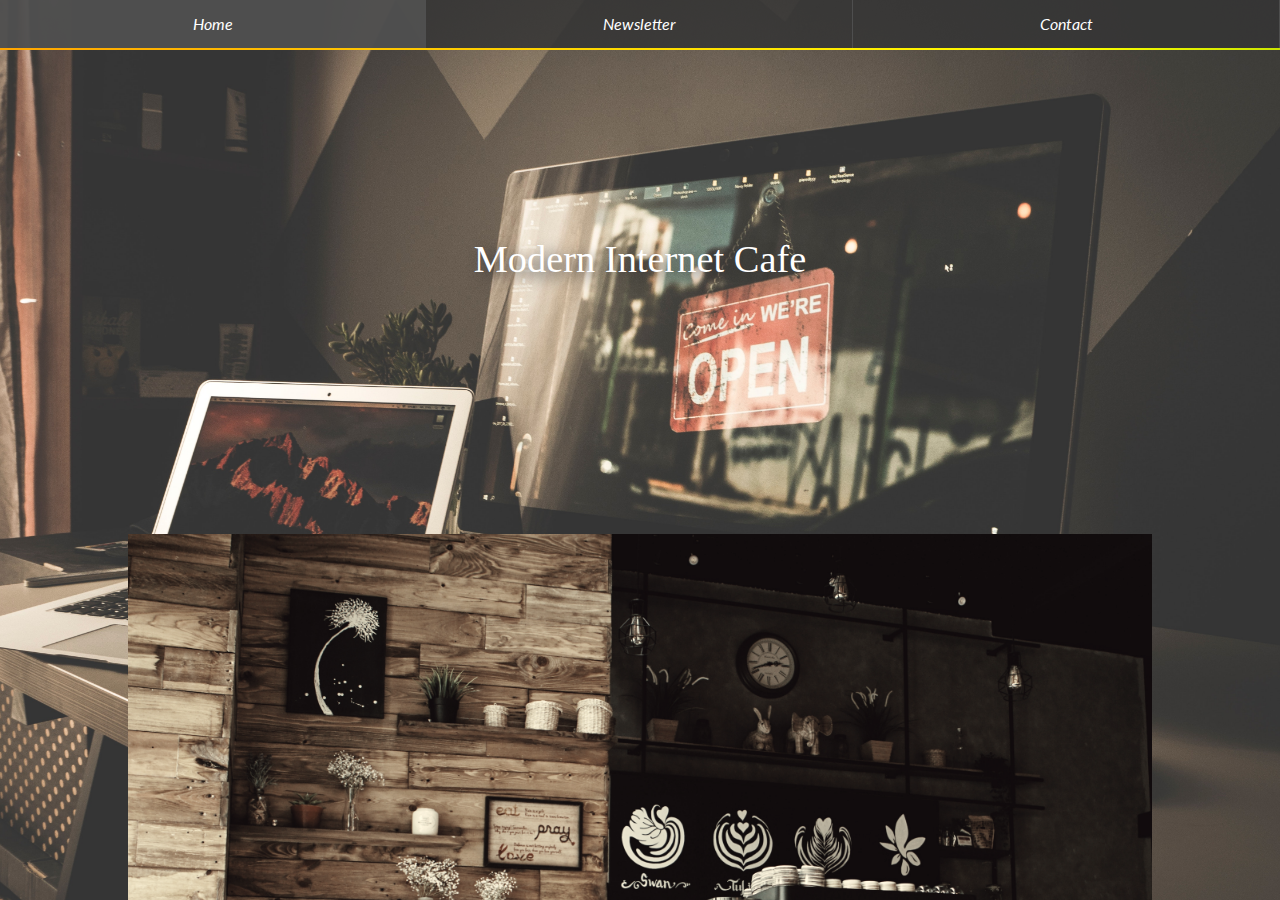
==== index.html @ d39b3286 ""initial commit"" ====
﻿<!DOCTYPE html>
<html>

<head>
	<meta charset="utf-8" />
	<meta http-equiv="X-UA-Compatible" content="IE=edge">
	<title>Page Title</title>
	<meta name="viewport" content="width=device-width, initial-scale=1">
	<link rel="stylesheet" type="text/css" media="screen" href="css/reset.css" />
	<link rel="stylesheet" type="text/css" media="screen" href="css/base.css" />
	<link href="https://fonts.googleapis.com/css?family=Raleway|Roboto" rel="stylesheet" />
	<link href="https://fonts.googleapis.com/css?family=Lato:300i,400" rel="stylesheet">

	<script src="js/port_formsubmit.js"></script>
</head>

<body>
	<div class="wrapper">
		<nav class="horizontalnav">
			<ul>
				<a href="index.html">
					<li>
						Home
					</li>
				</a>
				<a href="newsletter.html">
					<li>
						Newsletter
					</li>
				</a>
				<a href="contact.html">
					<li>
						Contact<div class="mobile1">Us</div>
					</li>
				</a>
			</ul>
			<div class="rainbow"></div>
		</nav>
		<div class="overlay">
			<div>
				<h1>Modern Internet Cafe</h1>
				<figure>
					<img id="shop" src="images/shop.jpg" alt="store front" />
					<figcaption>Store front</figcaption>
				</figure>
			</div>
			<div id="menu">
				<h2>Menu</h2>
				<div class="container">
					<div class="row">
						<a>
							<img id="menu_1" src="images/breakfast.jpg" />
						</a>
						<a>
							<img id="menu_2" src="images/coffee2.jpg" />
						</a>
					</div>
					<div class="row">
						<a>
							<img id="menu_3" src="images/salad.jpg" />
						</a>
						<a>
							<img id="menu_4" src="images/churro.jpg" />
						</a>
					</div>
				</div>
			</div>
			<div id="hours">
				<h2>Hours</h2>
				<div class="container">
					<table>
						<tfoot>
							<tr>
								<td colspan="2">*Hours subject to change</td>
							</tr>
						</tfoot>
						<tbody>
							<tr>
								<th>Sunday</th>
								<td>9:00&nbsp;AM - 5:00&nbsp;PM</td>
							</tr>
							<tr>
								<th>Monday</th>
								<td>9:00&nbsp;AM - 5:00&nbsp;PM</td>
							</tr>
							<tr>
								<th>Tuesday</th>
								<td>9:00&nbsp;AM - 5:00&nbsp;PM</td>
							</tr>
							<tr>
								<th>Wednesday</th>
								<td>9:00&nbsp;AM - 5:00&nbsp;PM</td>
							</tr>
							<tr>
								<th>Thursday</th>
								<td>9:00&nbsp;AM - 5:00&nbsp;PM</td>
							</tr>
							<tr>
								<th>Friday</th>
								<td>9:00&nbsp;AM - 5:00&nbsp;PM</td>
							</tr>
							<tr>
								<th>Saturday</th>
								<td>9:00&nbsp;AM - 5:00&nbsp;PM</td>
							</tr>
						</tbody>
					</table>
				</div>
			</div>
			<footer>

					<div class="row">
						<a href="tel:+12085554567">
							<!-- <p>Telephone:</p> -->
							<img src="images/phone.png" alt="" />
							<br class="mobile1" />
						</a>
					</div>
	
	
					<div class="row">
						<a href="mailto:website@example.com">
							<!-- <p>Email:</p> -->
							<img src="images/letter.png" />
							<br class="mobile1" />
						</a>
					</div>
	
	
	
					<div class="row">
						<a href="https://wwww.facebook.com/" target="_blank">
							<!-- <p>Facebook:</p> -->
							<img src="images/facebook.png" alt="facebook" />
							<br class="mobile1" />
						</a>
					</div>
	
	
					<div class="row">
						<a href="https://www.twitter.com/" target="_blank">
							<!-- <p>Twitter:</p> -->
							<img src="images/twitter.png" alt="twitter" />
							<br class="mobile1" />
						</a>
					</div>
	
					<br />
	
					<a id="icon-pack" href="https://icons8.com" target="_blank">Icon pack by Icons8</a>
			</footer>
		</div>
	</div>
</body>

</html>
---- css/base.css ----
h1 {
  width: 80%;
  margin: auto;
  padding: auto;
  text-align: center;
  font-size: 3em;
  text-shadow: 5px 5px 15px #333;
}

label, .horizontalnav ul a, figure figcaption, footer {
  font-family: 'Lato', sans-serif;
  font-style: italic;
  font-size: 1em;
}

.horizontalnav ul a, footer a, footer a:visited {
  text-decoration: none;
}

div img {
  width: 50%;
}

#menu, #hours {
  background-color: rgba(187, 187, 187, 0.396);
}

.wrapper {
  overflow-x: hidden;
  height: 100%;
  width: 100%;
  position: fixed;
}

.mobile1, .mobile2 {
  display: none;
}

label {
  color: white;
}

.horizontalnav:hover {
  position: relative;
  top: 0;
}

.horizontalnav ul {
  display: -webkit-box;
  display: -webkit-flex;
  display: -moz-box;
  display: -ms-flexbox;
  display: flex;
  padding: auto;
}

.horizontalnav ul a {
  height: 3em;
  background-color: rgba(53, 53, 53, 0.871);
  text-align: center;
  -webkit-flex-basis: 33.33333%;
      -ms-flex-preferred-size: 33.33333%;
          flex-basis: 33.33333%;
  color: white;
  border-right: rgba(79, 79, 79, 0.965) 1px solid;
}

.horizontalnav ul a:hover {
  background-color: rgba(79, 79, 79, 0.965);
}

.horizontalnav ul a:first-of-type {
  -webkit-flex-shrink: 2;
      -ms-flex-negative: 2;
          flex-shrink: 2;
}

.horizontalnav ul a li {
  margin-top: 1em;
  margin-bottom: 1em;
}

.horizontalnav .rainbow {
  background: -webkit-linear-gradient(45deg, orange, yellow, green, cyan, blue, violet, yellow);
  background: -moz-linear-gradient(45deg, orange, yellow, green, cyan, blue, violet, yellow);
  background: -o-linear-gradient(45deg, orange, yellow, green, cyan, blue, violet, yellow);
  background: linear-gradient(45deg, orange, yellow, green, cyan, blue, violet, yellow);
  -webkit-animation: Scroll-Right 10s linear infinite;
     -moz-animation: Scroll-Right 10s linear infinite;
       -o-animation: Scroll-Right 10s linear infinite;
          animation: Scroll-Right 10s linear infinite;
  position: absolute;
  width: 500%;
  height: 2px;
}

.wrapper {
  background-image: url("../images/background3.jpg");
  background-repeat: no-repeat;
  background-attachment: fixed;
  background-position: 50% 50%;
  -webkit-background-size: cover;
     -moz-background-size: cover;
       -o-background-size: cover;
          background-size: cover;
  position: absolute;
}

.gap {
  content: "";
  border: 3px solid grey;
  height: 0px;
}

.container {
  width: 90%;
  margin: auto;
  padding-bottom: 5%;
}

h1 {
  color: white;
  margin: auto;
  margin-top: 15%;
  margin-bottom: 20%;
}

h2 {
  margin-bottom: 5%;
  margin-top: 5%;
  padding-top: 2%;
  text-align: center;
  font-size: 2em;
  font-family: 'Lato', sans-serif;
  color: white;
}

figure {
  margin: auto;
  margin-bottom: 10%;
  width: 90%;
}

figure img {
  width: 100%;
}

figure img#shop {
  -webkit-filter: sepia(40%) grayscale(20%);
          filter: sepia(40%) grayscale(20%);
}

figure figcaption {
  font-size: 0.7em;
  text-align: right;
  color: rgba(207, 207, 207, 0.965);
}

#menu div.row {
  width: 49%;
  display: inline-block;
}

#menu div.row img {
  width: 100%;
  -webkit-box-shadow: 0px 0px 5px 5px #666;
     -moz-box-shadow: 0px 0px 5px 5px #666;
          box-shadow: 0px 0px 5px 5px #666;
}

#menu div.row img#menu_1 {
  -webkit-border-top-left-radius: 10px;
     -moz-border-radius-topleft: 10px;
          border-top-left-radius: 10px;
}

#menu div.row img#menu_2 {
  -webkit-border-bottom-left-radius: 10px;
     -moz-border-radius-bottomleft: 10px;
          border-bottom-left-radius: 10px;
}

#menu div.row img#menu_3 {
  -webkit-border-top-right-radius: 10px;
     -moz-border-radius-topright: 10px;
          border-top-right-radius: 10px;
}

#menu div.row img#menu_4 {
  -webkit-border-bottom-right-radius: 10px;
     -moz-border-radius-bottomright: 10px;
          border-bottom-right-radius: 10px;
}

.card {
  width: 100%;
  margin: auto;
  margin-top: 5%;
  padding: auto;
  text-align: center;
  background-color: white;
  height: 500px;
}

footer {
  margin-top: 15%;
  position: relative;
  bottom: -1px;
  background-color: rgba(32, 32, 32, 0.98);
  width: 100%;
  text-align: center;
  color: rgba(181, 181, 181, 0.871);
  font-size: 0.6em;
  padding-top: 2%;
}

footer .row img {
  width: auto;
  height: 3em;
}

footer a, footer a:visited {
  color: rgba(181, 181, 181, 0.871);
}

footer div.row {
  padding: 1%;
  display: inline-table;
  width: 10%;
}

footer #icon-pack {
  display: block;
  margin-top: 1.5em;
}

table {
  margin: auto;
  table-layout: auto;
  width: auto;
  color: white;
  border-color: transparent;
  border-style: solid;
  border-width: 27px;
  -webkit-border-image: url(http://www.w3.org/TR/css3-background/border.png) 27 repeat;
     -moz-border-image: url(http://www.w3.org/TR/css3-background/border.png) 27 repeat;
       -o-border-image: url(http://www.w3.org/TR/css3-background/border.png) 27 repeat;
          border-image: url(http://www.w3.org/TR/css3-background/border.png) 27 fill repeat;
}

table tbody th {
  padding: 1%;
  text-align: left;
  width: 41.66667%;
}

table tbody td {
  text-align: center;
  padding: 1%;
}

table tfoot td {
  font-size: 0.7em;
  text-align: right;
  padding-right: 2%;
}

@-webkit-keyframes Scroll-Right {
  0% {
    left: 0;
  }
  100% {
    left: -400%;
  }
}

@-moz-keyframes Scroll-Right {
  0% {
    left: 0;
  }
  100% {
    left: -400%;
  }
}

@-o-keyframes Scroll-Right {
  0% {
    left: 0;
  }
  100% {
    left: -400%;
  }
}

@keyframes Scroll-Right {
  0% {
    left: 0;
  }
  100% {
    left: -400%;
  }
}

@media only screen and (min-width: 400px) {
  #hours h2 {
    margin-bottom: 0;
  }
}

@media only screen and (min-width: 500px) {
  h1 {
    font-size: 2.4em;
  }
  figure {
    width: 80%;
  }
  .container {
    width: 80%;
  }
  h2 {
    font-size: 1.6em;
  }
  table {
    width: 80%;
  }
}

@media only screen and (min-width: 600px) {
  #hours h2 {
    margin-top: 6%;
  }
}

/*
Session 4

	Use figure boxes around main images with captions and alternative text
	Use CSS styles to position and style figure boxes
    Apply a transform to an image in some way

Session 5

    Utilize media queries to define styles for mobile, tablet and desktop
    Align flexboxes using flexbox layouts

Session 7

    Group form elements into appropriate fieldsets with legends
*/
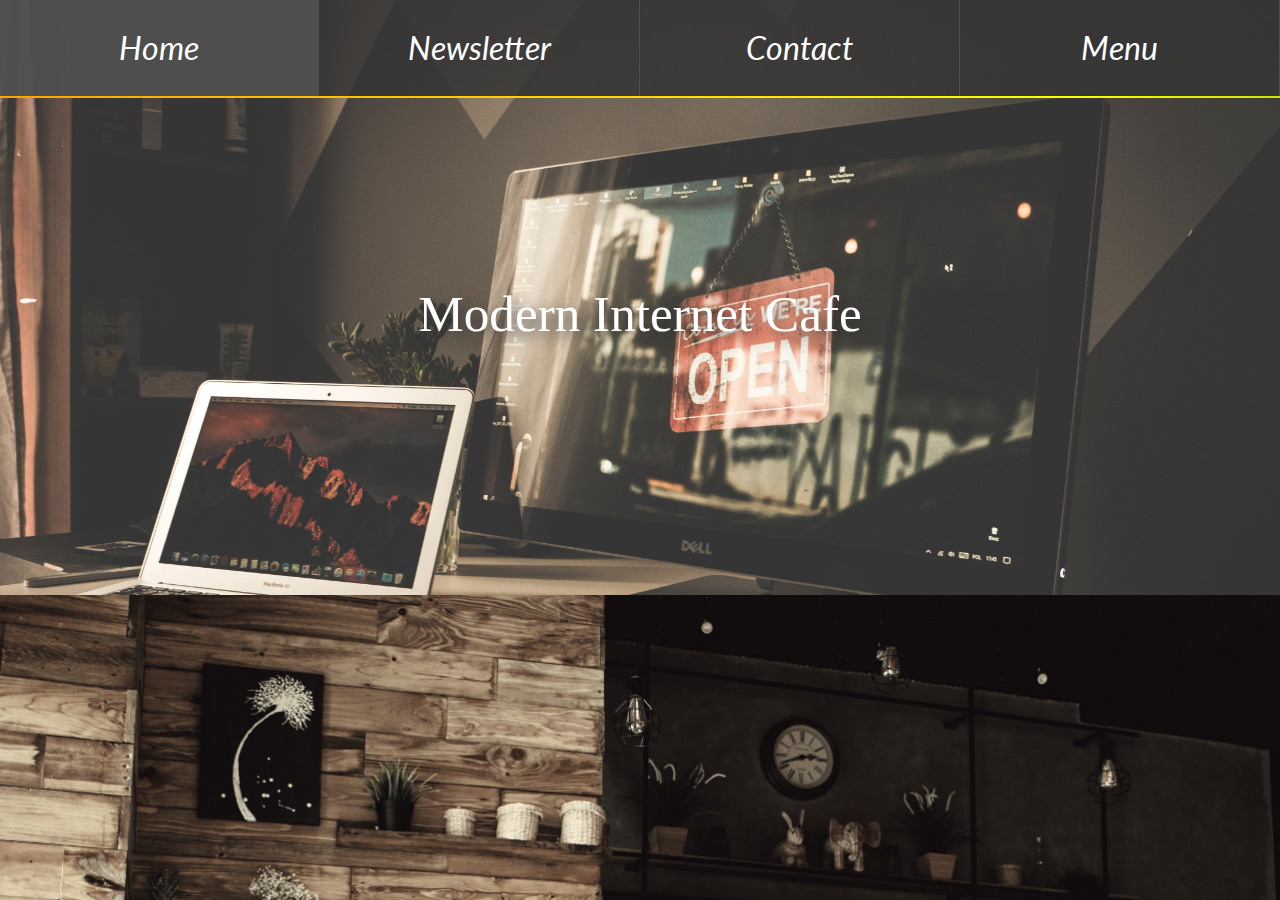
==== commit 4984904f: "Improved media queries" ====
--- a/index.html
+++ b/index.html
@@ -19,19 +19,16 @@
 		<nav class="horizontalnav">
 			<ul>
 				<a href="index.html">
-					<li>
-						Home
-					</li>
+					<li>Home</li>
 				</a>
 				<a href="newsletter.html">
-					<li>
-						Newsletter
-					</li>
+					<li>Newsletter</li>
 				</a>
 				<a href="contact.html">
-					<li>
-						Contact<div class="mobile1">Us</div>
-					</li>
+					<li>Contact<div class="mobile1">Us</div></li>
+				</a>
+				<a href="menu.html">
+					<li>Menu</li>
 				</a>
 			</ul>
 			<div class="rainbow"></div>
--- a/css/base.css
+++ b/css/base.css
@@ -55,12 +55,12 @@
 }
 
 .horizontalnav ul a {
-  height: 3em;
+  height: 3.5em;
   background-color: rgba(53, 53, 53, 0.871);
   text-align: center;
-  -webkit-flex-basis: 33.33333%;
-      -ms-flex-preferred-size: 33.33333%;
-          flex-basis: 33.33333%;
+  -webkit-flex-basis: 25%;
+      -ms-flex-preferred-size: 25%;
+          flex-basis: 25%;
   color: white;
   border-right: rgba(79, 79, 79, 0.965) 1px solid;
 }
@@ -78,6 +78,8 @@
 .horizontalnav ul a li {
   margin-top: 1em;
   margin-bottom: 1em;
+  height: 1.5em;
+  line-height: 1.5em;
 }
 
 .horizontalnav .rainbow {
@@ -138,7 +140,7 @@
 figure {
   margin: auto;
   margin-bottom: 10%;
-  width: 90%;
+  width: 100%;
 }
 
 figure img {
@@ -237,15 +239,8 @@
 table {
   margin: auto;
   table-layout: auto;
-  width: auto;
-  color: white;
-  border-color: transparent;
-  border-style: solid;
-  border-width: 27px;
-  -webkit-border-image: url(http://www.w3.org/TR/css3-background/border.png) 27 repeat;
-     -moz-border-image: url(http://www.w3.org/TR/css3-background/border.png) 27 repeat;
-       -o-border-image: url(http://www.w3.org/TR/css3-background/border.png) 27 repeat;
-          border-image: url(http://www.w3.org/TR/css3-background/border.png) 27 fill repeat;
+  width: 100%;
+  color: white;
 }
 
 table tbody th {
@@ -262,7 +257,7 @@
 table tfoot td {
   font-size: 0.7em;
   text-align: right;
-  padding-right: 2%;
+  padding-right: 10%;
 }
 
 @-webkit-keyframes Scroll-Right {
@@ -301,9 +296,32 @@
   }
 }
 
+@media only screen and (min-width: 375px) {
+  figure figcaption {
+    font-size: 0.9em;
+  }
+}
+
 @media only screen and (min-width: 400px) {
-  #hours h2 {
-    margin-bottom: 0;
+  table tbody th {
+    font-size: 1.2em;
+  }
+  table tbody td {
+    font-size: 1.2em;
+    text-align: right;
+  }
+  table tfoot td {
+    padding-right: 12%;
+  }
+}
+
+@media only screen and (min-width: 425px) {
+  .horizontalnav ul a {
+    height: 4em;
+  }
+  .horizontalnav ul a li {
+    height: 2em;
+    line-height: 2em;
   }
 }
 
@@ -312,16 +330,13 @@
     font-size: 2.4em;
   }
   figure {
-    width: 80%;
+    width: 100%;
   }
   .container {
     width: 80%;
   }
   h2 {
     font-size: 1.6em;
-  }
-  table {
-    width: 80%;
   }
 }
 
@@ -331,6 +346,39 @@
   }
 }
 
+@media only screen and (min-width: 700px) {
+  h1 {
+    font-size: 3.2em;
+  }
+  h2 {
+    font-size: 2.2em;
+  }
+  figure figcaption {
+    font-size: 1em;
+  }
+}
+
+@media only screen and (min-width: 900px) {
+  .horizontalnav ul a {
+    height: 6em;
+  }
+  .horizontalnav ul a li {
+    height: 1em;
+    line-height: 1em;
+    font-size: 2em;
+  }
+  table tbody th {
+    font-size: 1.5em;
+  }
+  table tbody td {
+    font-size: 1.5em;
+    text-align: right;
+  }
+  table tfoot td {
+    padding-right: 12%;
+  }
+}
+
 /*
 Session 4
 
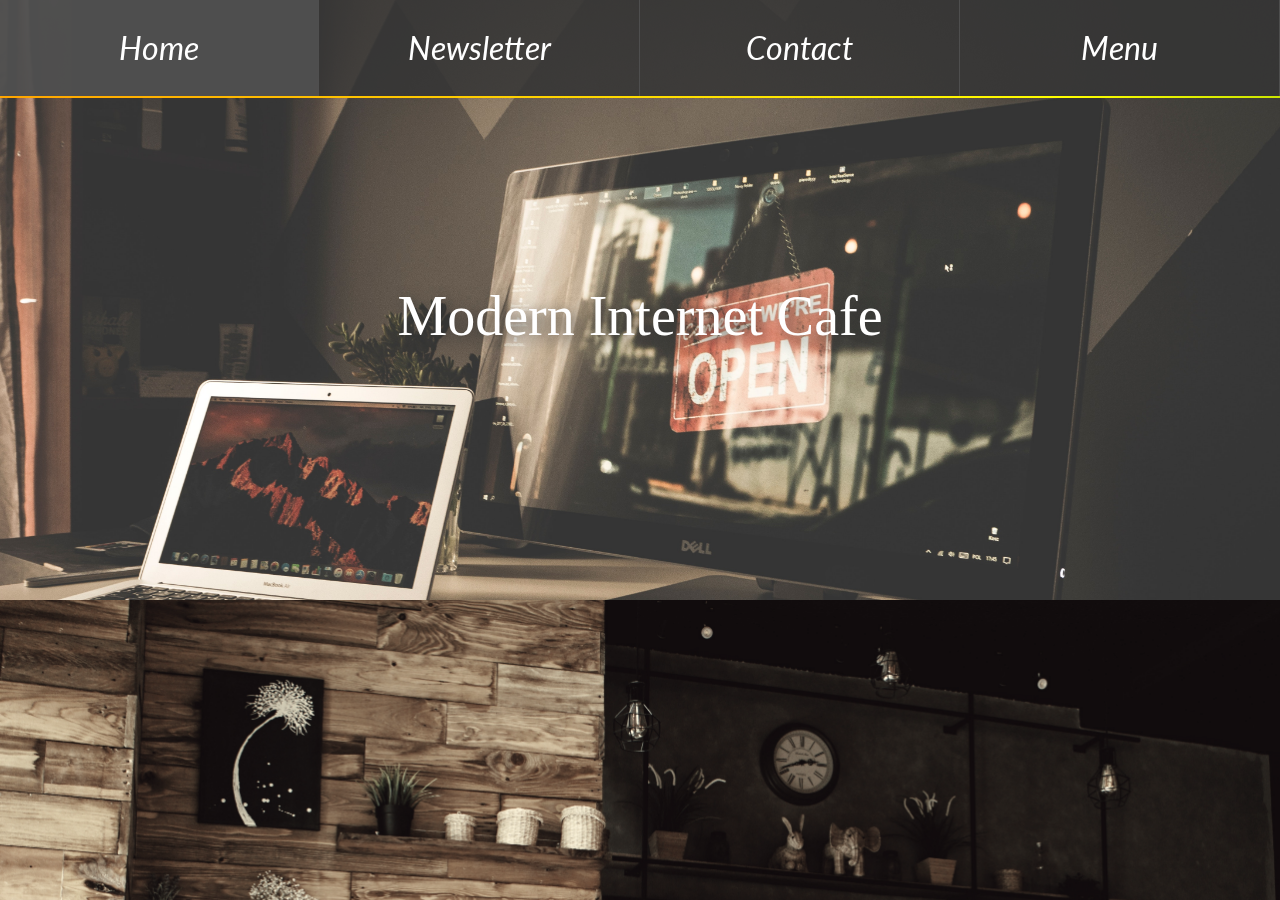
==== commit 193a012c: "Moving on to newsletter" ====
--- a/index.html
+++ b/index.html
@@ -15,6 +15,7 @@
 </head>
 
 <body>
+	<!-- div is needed so that mobile devices respect the overflow-x -->
 	<div class="wrapper">
 		<nav class="horizontalnav">
 			<ul>
@@ -74,7 +75,7 @@
 						<tbody>
 							<tr>
 								<th>Sunday</th>
-								<td>9:00&nbsp;AM - 5:00&nbsp;PM</td>
+								<td>9:00&nbsp;AM - 8:00&nbsp;PM</td>
 							</tr>
 							<tr>
 								<th>Monday</th>
@@ -98,53 +99,52 @@
 							</tr>
 							<tr>
 								<th>Saturday</th>
-								<td>9:00&nbsp;AM - 5:00&nbsp;PM</td>
+								<td>9:00&nbsp;AM - 8:00&nbsp;PM</td>
 							</tr>
 						</tbody>
 					</table>
 				</div>
 			</div>
 			<footer>
-
-					<div class="row">
-						<a href="tel:+12085554567">
-							<!-- <p>Telephone:</p> -->
-							<img src="images/phone.png" alt="" />
-							<br class="mobile1" />
-						</a>
-					</div>
+				<div class="row">
+					<a href="tel:+12085554567">
+						<!-- <p>Telephone:</p> -->
+						<img src="images/phone.png" alt="" />
+						<br class="mobile1" />
+					</a>
+				</div>
 	
 	
-					<div class="row">
-						<a href="mailto:website@example.com">
-							<!-- <p>Email:</p> -->
-							<img src="images/letter.png" />
-							<br class="mobile1" />
-						</a>
-					</div>
+				<div class="row">
+					<a href="mailto:website@example.com">
+						<!-- <p>Email:</p> -->
+						<img src="images/letter.png" />
+						<br class="mobile1" />
+					</a>
+				</div>
 	
 	
 	
-					<div class="row">
-						<a href="https://wwww.facebook.com/" target="_blank">
-							<!-- <p>Facebook:</p> -->
-							<img src="images/facebook.png" alt="facebook" />
-							<br class="mobile1" />
-						</a>
-					</div>
+				<div class="row">
+					<a href="https://wwww.facebook.com/" target="_blank">
+						<!-- <p>Facebook:</p> -->
+						<img src="images/facebook.png" alt="facebook" />
+						<br class="mobile1" />
+					</a>
+				</div>
 	
 	
-					<div class="row">
-						<a href="https://www.twitter.com/" target="_blank">
-							<!-- <p>Twitter:</p> -->
-							<img src="images/twitter.png" alt="twitter" />
-							<br class="mobile1" />
-						</a>
-					</div>
+				<div class="row">
+					<a href="https://www.twitter.com/" target="_blank">
+						<!-- <p>Twitter:</p> -->
+						<img src="images/twitter.png" alt="twitter" />
+						<br class="mobile1" />
+					</a>
+				</div>
 	
-					<br />
+				<br />
 	
-					<a id="icon-pack" href="https://icons8.com" target="_blank">Icon pack by Icons8</a>
+				<a id="icon-pack" href="https://icons8.com" target="_blank">Icon pack by Icons8</a>
 			</footer>
 		</div>
 	</div>
--- a/css/base.css
+++ b/css/base.css
@@ -25,6 +25,35 @@
   background-color: rgba(187, 187, 187, 0.396);
 }
 
+.row, #menu div {
+  width: 49%;
+  display: inline-block;
+}
+
+.wrapper {
+  background-image: url("../images/background3.jpg");
+  background-repeat: no-repeat;
+  background-attachment: fixed;
+  background-position: 50% 50%;
+  -webkit-background-size: cover;
+     -moz-background-size: cover;
+       -o-background-size: cover;
+          background-size: cover;
+  position: absolute;
+}
+
+.gap {
+  content: "";
+  border: 3px solid grey;
+  height: 0px;
+}
+
+.container {
+  width: 90%;
+  margin: auto;
+  padding-bottom: 5%;
+}
+
 .wrapper {
   overflow-x: hidden;
   height: 100%;
@@ -34,6 +63,15 @@
 
 .mobile1, .mobile2 {
   display: none;
+}
+
+input[type="button" i], input[type="submit" i], input[type="reset" i], input[type="file" i]::-webkit-file-upload-button, button {
+  color: none;
+  background-color: none;
+  -webkit-box-sizing: border-box;
+          box-sizing: border-box;
+  padding: 0;
+  border: none;
 }
 
 label {
@@ -96,30 +134,6 @@
   height: 2px;
 }
 
-.wrapper {
-  background-image: url("../images/background3.jpg");
-  background-repeat: no-repeat;
-  background-attachment: fixed;
-  background-position: 50% 50%;
-  -webkit-background-size: cover;
-     -moz-background-size: cover;
-       -o-background-size: cover;
-          background-size: cover;
-  position: absolute;
-}
-
-.gap {
-  content: "";
-  border: 3px solid grey;
-  height: 0px;
-}
-
-.container {
-  width: 90%;
-  margin: auto;
-  padding-bottom: 5%;
-}
-
 h1 {
   color: white;
   margin: auto;
@@ -158,37 +172,32 @@
   color: rgba(207, 207, 207, 0.965);
 }
 
-#menu div.row {
-  width: 49%;
-  display: inline-block;
-}
-
-#menu div.row img {
+#menu div img {
   width: 100%;
   -webkit-box-shadow: 0px 0px 5px 5px #666;
      -moz-box-shadow: 0px 0px 5px 5px #666;
           box-shadow: 0px 0px 5px 5px #666;
 }
 
-#menu div.row img#menu_1 {
+#menu div img#menu_1 {
   -webkit-border-top-left-radius: 10px;
      -moz-border-radius-topleft: 10px;
           border-top-left-radius: 10px;
 }
 
-#menu div.row img#menu_2 {
+#menu div img#menu_2 {
   -webkit-border-bottom-left-radius: 10px;
      -moz-border-radius-bottomleft: 10px;
           border-bottom-left-radius: 10px;
 }
 
-#menu div.row img#menu_3 {
+#menu div img#menu_3 {
   -webkit-border-top-right-radius: 10px;
      -moz-border-radius-topright: 10px;
           border-top-right-radius: 10px;
 }
 
-#menu div.row img#menu_4 {
+#menu div img#menu_4 {
   -webkit-border-bottom-right-radius: 10px;
      -moz-border-radius-bottomright: 10px;
           border-bottom-right-radius: 10px;
@@ -216,7 +225,7 @@
   padding-top: 2%;
 }
 
-footer .row img {
+footer .row img, footer #menu div img, #menu footer div img {
   width: auto;
   height: 3em;
 }
@@ -225,7 +234,7 @@
   color: rgba(181, 181, 181, 0.871);
 }
 
-footer div.row {
+footer div.row, footer #menu div, #menu footer div {
   padding: 1%;
   display: inline-table;
   width: 10%;
@@ -311,7 +320,8 @@
     text-align: right;
   }
   table tfoot td {
-    padding-right: 12%;
+    font-size: 0.8em;
+    padding-right: 0;
   }
 }
 
@@ -338,6 +348,10 @@
   h2 {
     font-size: 1.6em;
   }
+  fieldset div:nth-of-type(1), fieldset div:nth-of-type(2) {
+    width: 49%;
+    display: inline-block;
+  }
 }
 
 @media only screen and (min-width: 600px) {
@@ -355,6 +369,25 @@
   }
   figure figcaption {
     font-size: 1em;
+  }
+  table {
+    width: 70%;
+  }
+  table tbody th {
+    font-size: 1.5em;
+  }
+  table tbody td {
+    font-size: 1.5em;
+    text-align: right;
+  }
+}
+
+@media only screen and (min-width: 800px) {
+  h1 {
+    font-size: 3.5em;
+  }
+  h2 {
+    font-size: 2.5em;
   }
 }
 
@@ -367,6 +400,9 @@
     line-height: 1em;
     font-size: 2em;
   }
+  table {
+    width: 50%;
+  }
   table tbody th {
     font-size: 1.5em;
   }
@@ -375,7 +411,614 @@
     text-align: right;
   }
   table tfoot td {
-    padding-right: 12%;
+    font-size: 1em;
+  }
+}
+
+@media only screen and (min-width: 900px) {
+  fieldset div:nth-of-type(1), fieldset div:nth-of-type(2), fieldset div:nth-of-type(3) {
+    display: inline-block;
+    width: 32.33333%;
+  }
+}
+
+@media only screen and (min-width: 100px) {
+  h1:after {
+    content: "";
+  }
+}
+
+@media only screen and (min-width: 200px) {
+  h1:after {
+    content: "";
+  }
+}
+
+@media only screen and (min-width: 300px) {
+  h1:after {
+    content: "";
+  }
+}
+
+@media only screen and (min-width: 400px) {
+  h1:after {
+    content: "";
+  }
+}
+
+@media only screen and (min-width: 500px) {
+  h1:after {
+    content: "";
+  }
+}
+
+@media only screen and (min-width: 600px) {
+  h1:after {
+    content: "";
+  }
+}
+
+@media only screen and (min-width: 700px) {
+  h1:after {
+    content: "";
+  }
+}
+
+@media only screen and (min-width: 800px) {
+  h1:after {
+    content: "";
+  }
+}
+
+@media only screen and (min-width: 900px) {
+  h1:after {
+    content: "";
+  }
+}
+
+@media only screen and (min-width: 1000px) {
+  h1:after {
+    content: "";
+  }
+}
+
+@media only screen and (min-width: 1100px) {
+  h1:after {
+    content: "";
+  }
+}
+
+@media only screen and (min-width: 1200px) {
+  h1:after {
+    content: "";
+  }
+}
+
+@media only screen and (min-width: 1300px) {
+  h1:after {
+    content: "";
+  }
+}
+
+@media only screen and (min-width: 1400px) {
+  h1:after {
+    content: "";
+  }
+}
+
+@media only screen and (min-width: 1500px) {
+  h1:after {
+    content: "";
+  }
+}
+
+@media only screen and (min-width: 1600px) {
+  h1:after {
+    content: "";
+  }
+}
+
+@media only screen and (min-width: 1700px) {
+  h1:after {
+    content: "";
+  }
+}
+
+@media only screen and (min-width: 1800px) {
+  h1:after {
+    content: "";
+  }
+}
+
+@media only screen and (min-width: 1900px) {
+  h1:after {
+    content: "";
+  }
+}
+
+@media only screen and (min-width: 2000px) {
+  h1:after {
+    content: "";
+  }
+}
+
+@media only screen and (min-width: 2100px) {
+  h1:after {
+    content: "";
+  }
+}
+
+@media only screen and (min-width: 2200px) {
+  h1:after {
+    content: "";
+  }
+}
+
+@media only screen and (min-width: 2300px) {
+  h1:after {
+    content: "";
+  }
+}
+
+@media only screen and (min-width: 2400px) {
+  h1:after {
+    content: "";
+  }
+}
+
+@media only screen and (min-width: 2500px) {
+  h1:after {
+    content: "";
+  }
+}
+
+@media only screen and (min-width: 2600px) {
+  h1:after {
+    content: "";
+  }
+}
+
+@media only screen and (min-width: 2700px) {
+  h1:after {
+    content: "";
+  }
+}
+
+@media only screen and (min-width: 2800px) {
+  h1:after {
+    content: "";
+  }
+}
+
+@media only screen and (min-width: 2900px) {
+  h1:after {
+    content: "";
+  }
+}
+
+@media only screen and (min-width: 3000px) {
+  h1:after {
+    content: "";
+  }
+}
+
+@media only screen and (min-width: 3100px) {
+  h1:after {
+    content: "";
+  }
+}
+
+@media only screen and (min-width: 3200px) {
+  h1:after {
+    content: "";
+  }
+}
+
+@media only screen and (min-width: 3300px) {
+  h1:after {
+    content: "";
+  }
+}
+
+@media only screen and (min-width: 3400px) {
+  h1:after {
+    content: "";
+  }
+}
+
+@media only screen and (min-width: 3500px) {
+  h1:after {
+    content: "";
+  }
+}
+
+@media only screen and (min-width: 3600px) {
+  h1:after {
+    content: "";
+  }
+}
+
+@media only screen and (min-width: 3700px) {
+  h1:after {
+    content: "";
+  }
+}
+
+@media only screen and (min-width: 3800px) {
+  h1:after {
+    content: "";
+  }
+}
+
+@media only screen and (min-width: 3900px) {
+  h1:after {
+    content: "";
+  }
+}
+
+@media only screen and (min-width: 4000px) {
+  h1:after {
+    content: "";
+  }
+}
+
+@media only screen and (min-width: 4100px) {
+  h1:after {
+    content: "";
+  }
+}
+
+@media only screen and (min-width: 4200px) {
+  h1:after {
+    content: "";
+  }
+}
+
+@media only screen and (min-width: 4300px) {
+  h1:after {
+    content: "";
+  }
+}
+
+@media only screen and (min-width: 4400px) {
+  h1:after {
+    content: "";
+  }
+}
+
+@media only screen and (min-width: 4500px) {
+  h1:after {
+    content: "";
+  }
+}
+
+@media only screen and (min-width: 4600px) {
+  h1:after {
+    content: "";
+  }
+}
+
+@media only screen and (min-width: 4700px) {
+  h1:after {
+    content: "";
+  }
+}
+
+@media only screen and (min-width: 4800px) {
+  h1:after {
+    content: "";
+  }
+}
+
+@media only screen and (min-width: 4900px) {
+  h1:after {
+    content: "";
+  }
+}
+
+@media only screen and (min-width: 5000px) {
+  h1:after {
+    content: "";
+  }
+}
+
+@media only screen and (min-width: 5100px) {
+  h1:after {
+    content: "";
+  }
+}
+
+@media only screen and (min-width: 5200px) {
+  h1:after {
+    content: "";
+  }
+}
+
+@media only screen and (min-width: 5300px) {
+  h1:after {
+    content: "";
+  }
+}
+
+@media only screen and (min-width: 5400px) {
+  h1:after {
+    content: "";
+  }
+}
+
+@media only screen and (min-width: 5500px) {
+  h1:after {
+    content: "";
+  }
+}
+
+@media only screen and (min-width: 5600px) {
+  h1:after {
+    content: "";
+  }
+}
+
+@media only screen and (min-width: 5700px) {
+  h1:after {
+    content: "";
+  }
+}
+
+@media only screen and (min-width: 5800px) {
+  h1:after {
+    content: "";
+  }
+}
+
+@media only screen and (min-width: 5900px) {
+  h1:after {
+    content: "";
+  }
+}
+
+@media only screen and (min-width: 6000px) {
+  h1:after {
+    content: "";
+  }
+}
+
+@media only screen and (min-width: 6100px) {
+  h1:after {
+    content: "";
+  }
+}
+
+@media only screen and (min-width: 6200px) {
+  h1:after {
+    content: "";
+  }
+}
+
+@media only screen and (min-width: 6300px) {
+  h1:after {
+    content: "";
+  }
+}
+
+@media only screen and (min-width: 6400px) {
+  h1:after {
+    content: "";
+  }
+}
+
+@media only screen and (min-width: 6500px) {
+  h1:after {
+    content: "";
+  }
+}
+
+@media only screen and (min-width: 6600px) {
+  h1:after {
+    content: "";
+  }
+}
+
+@media only screen and (min-width: 6700px) {
+  h1:after {
+    content: "";
+  }
+}
+
+@media only screen and (min-width: 6800px) {
+  h1:after {
+    content: "";
+  }
+}
+
+@media only screen and (min-width: 6900px) {
+  h1:after {
+    content: "";
+  }
+}
+
+@media only screen and (min-width: 7000px) {
+  h1:after {
+    content: "";
+  }
+}
+
+@media only screen and (min-width: 7100px) {
+  h1:after {
+    content: "";
+  }
+}
+
+@media only screen and (min-width: 7200px) {
+  h1:after {
+    content: "";
+  }
+}
+
+@media only screen and (min-width: 7300px) {
+  h1:after {
+    content: "";
+  }
+}
+
+@media only screen and (min-width: 7400px) {
+  h1:after {
+    content: "";
+  }
+}
+
+@media only screen and (min-width: 7500px) {
+  h1:after {
+    content: "";
+  }
+}
+
+@media only screen and (min-width: 7600px) {
+  h1:after {
+    content: "";
+  }
+}
+
+@media only screen and (min-width: 7700px) {
+  h1:after {
+    content: "";
+  }
+}
+
+@media only screen and (min-width: 7800px) {
+  h1:after {
+    content: "";
+  }
+}
+
+@media only screen and (min-width: 7900px) {
+  h1:after {
+    content: "";
+  }
+}
+
+@media only screen and (min-width: 8000px) {
+  h1:after {
+    content: "";
+  }
+}
+
+@media only screen and (min-width: 8100px) {
+  h1:after {
+    content: "";
+  }
+}
+
+@media only screen and (min-width: 8200px) {
+  h1:after {
+    content: "";
+  }
+}
+
+@media only screen and (min-width: 8300px) {
+  h1:after {
+    content: "";
+  }
+}
+
+@media only screen and (min-width: 8400px) {
+  h1:after {
+    content: "";
+  }
+}
+
+@media only screen and (min-width: 8500px) {
+  h1:after {
+    content: "";
+  }
+}
+
+@media only screen and (min-width: 8600px) {
+  h1:after {
+    content: "";
+  }
+}
+
+@media only screen and (min-width: 8700px) {
+  h1:after {
+    content: "";
+  }
+}
+
+@media only screen and (min-width: 8800px) {
+  h1:after {
+    content: "";
+  }
+}
+
+@media only screen and (min-width: 8900px) {
+  h1:after {
+    content: "";
+  }
+}
+
+@media only screen and (min-width: 9000px) {
+  h1:after {
+    content: "";
+  }
+}
+
+@media only screen and (min-width: 9100px) {
+  h1:after {
+    content: "";
+  }
+}
+
+@media only screen and (min-width: 9200px) {
+  h1:after {
+    content: "";
+  }
+}
+
+@media only screen and (min-width: 9300px) {
+  h1:after {
+    content: "";
+  }
+}
+
+@media only screen and (min-width: 9400px) {
+  h1:after {
+    content: "";
+  }
+}
+
+@media only screen and (min-width: 9500px) {
+  h1:after {
+    content: "";
+  }
+}
+
+@media only screen and (min-width: 9600px) {
+  h1:after {
+    content: "";
+  }
+}
+
+@media only screen and (min-width: 9700px) {
+  h1:after {
+    content: "";
+  }
+}
+
+@media only screen and (min-width: 9800px) {
+  h1:after {
+    content: "";
+  }
+}
+
+@media only screen and (min-width: 9900px) {
+  h1:after {
+    content: "";
+  }
+}
+
+@media only screen and (min-width: 10000px) {
+  h1:after {
+    content: "";
   }
 }
 
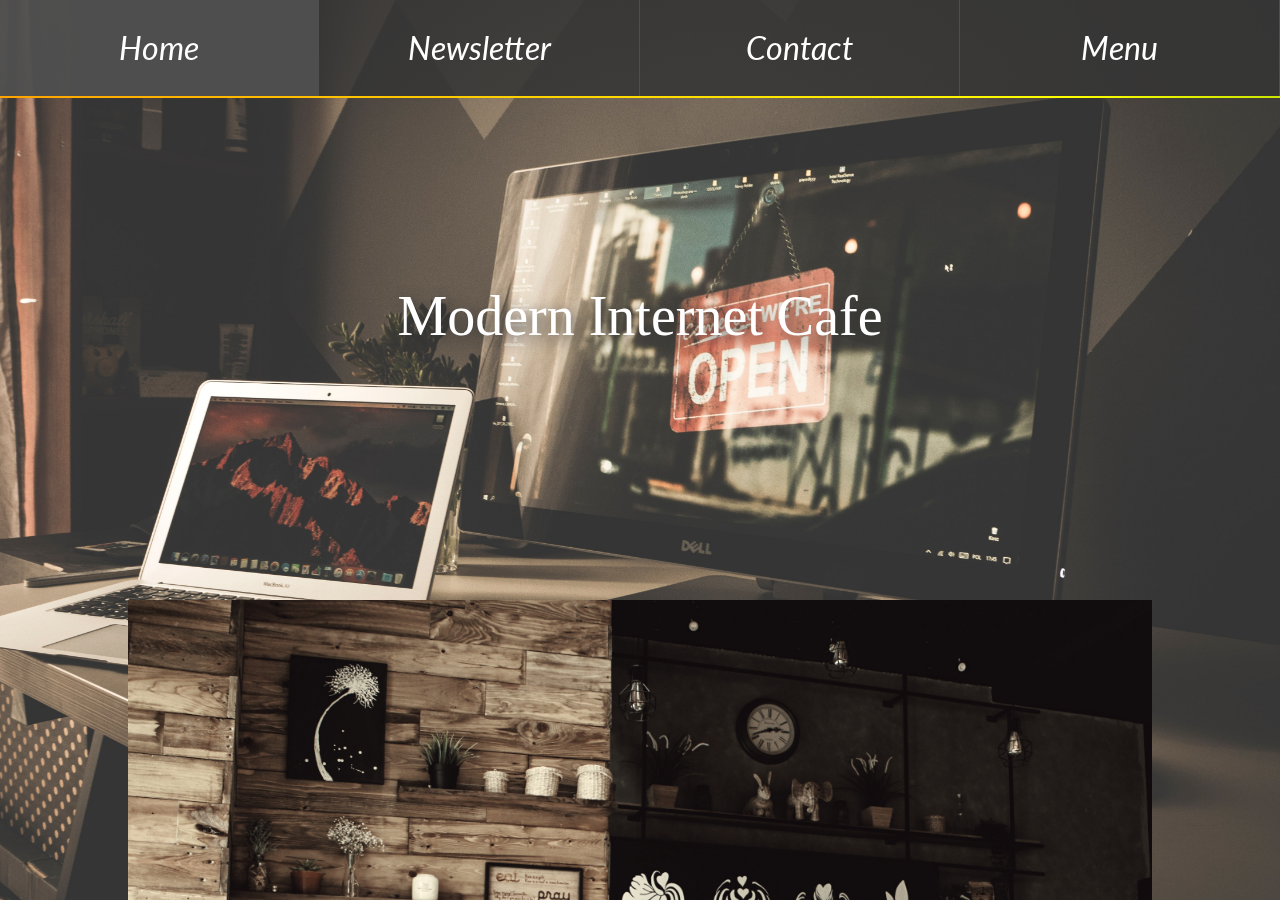
==== commit 3c204cb9: "switched to semantic elements piiiiiiiiiiiiiiiiiiiiiiiiiiiiiiiiiiiiiiiiiilllllls here" ====
--- a/index.html
+++ b/index.html
@@ -42,7 +42,7 @@
 					<figcaption>Store front</figcaption>
 				</figure>
 			</div>
-			<div id="menu">
+			<section id="menu">
 				<h2>Menu</h2>
 				<div class="container">
 					<div class="row">
@@ -62,8 +62,8 @@
 						</a>
 					</div>
 				</div>
-			</div>
-			<div id="hours">
+			</section>
+			<section id="hours">
 				<h2>Hours</h2>
 				<div class="container">
 					<table>
@@ -104,7 +104,7 @@
 						</tbody>
 					</table>
 				</div>
-			</div>
+			</section>
 			<footer>
 				<div class="row">
 					<a href="tel:+12085554567">
--- a/css/base.css
+++ b/css/base.css
@@ -7,7 +7,7 @@
   text-shadow: 5px 5px 15px #333;
 }
 
-label, .horizontalnav ul a, figure figcaption, footer {
+label, .horizontalnav ul a, figure figcaption, footer, form fieldset {
   font-family: 'Lato', sans-serif;
   font-style: italic;
   font-size: 1em;
@@ -21,11 +21,11 @@
   width: 50%;
 }
 
-#menu, #hours {
+#menu, #hours, #newsLetter, #contact {
   background-color: rgba(187, 187, 187, 0.396);
 }
 
-.row, #menu div {
+.row {
   width: 49%;
   display: inline-block;
 }
@@ -48,12 +48,6 @@
   height: 0px;
 }
 
-.container {
-  width: 90%;
-  margin: auto;
-  padding-bottom: 5%;
-}
-
 .wrapper {
   overflow-x: hidden;
   height: 100%;
@@ -76,11 +70,6 @@
 
 label {
   color: white;
-}
-
-.horizontalnav:hover {
-  position: relative;
-  top: 0;
 }
 
 .horizontalnav ul {
@@ -101,6 +90,10 @@
           flex-basis: 25%;
   color: white;
   border-right: rgba(79, 79, 79, 0.965) 1px solid;
+  -webkit-transition: background-color 0.2s ease-out;
+  -o-transition: background-color 0.2s ease-out;
+  -moz-transition: background-color 0.2s ease-out;
+  transition: background-color 0.2s ease-out;
 }
 
 .horizontalnav ul a:hover {
@@ -203,6 +196,12 @@
           border-bottom-right-radius: 10px;
 }
 
+.container {
+  width: 90%;
+  margin: auto;
+  padding-bottom: 5%;
+}
+
 .card {
   width: 100%;
   margin: auto;
@@ -225,7 +224,7 @@
   padding-top: 2%;
 }
 
-footer .row img, footer #menu div img, #menu footer div img {
+footer .row img {
   width: auto;
   height: 3em;
 }
@@ -234,7 +233,7 @@
   color: rgba(181, 181, 181, 0.871);
 }
 
-footer div.row, footer #menu div, #menu footer div {
+footer div.row {
   padding: 1%;
   display: inline-table;
   width: 10%;
@@ -269,6 +268,75 @@
   padding-right: 10%;
 }
 
+#newsLetter {
+  padding-bottom: 5%;
+}
+
+form fieldset {
+  background-color: rgba(60, 60, 60, 0.396);
+  color: white;
+  text-align: center;
+  margin: 10%;
+  padding-bottom: 5%;
+  border: 1px solid rgba(255, 255, 255, 0.396);
+}
+
+form fieldset label {
+  text-align: center;
+  margin: auto;
+  margin-bottom: 1%;
+  display: block;
+}
+
+form fieldset input {
+  margin: auto;
+  margin-bottom: 10%;
+  display: block;
+  -webkit-box-shadow: 0 0 10px 2px #333;
+     -moz-box-shadow: 0 0 10px 2px #333;
+          box-shadow: 0 0 10px 2px #333;
+  height: 1.5em;
+  background-color: #f1f1f1;
+  border: none;
+  -webkit-border-radius: 24px;
+     -moz-border-radius: 24px;
+          border-radius: 24px;
+  color: black;
+  padding: 15px 20px;
+  text-align: center;
+}
+
+form fieldset legend {
+  border: 1px solid rgba(255, 255, 255, 0.396);
+  margin: auto;
+  margin-bottom: 10%;
+  padding: 1%;
+  text-shadow: 1px 1px 1px #222;
+}
+
+form div {
+  text-align: center;
+}
+
+form div #submitButton {
+  margin: auto;
+  padding: 5% 15%;
+  background-color: #353535;
+  color: white;
+  -webkit-transition: background-color 0.2s ease-out;
+  -o-transition: background-color 0.2s ease-out;
+  -moz-transition: background-color 0.2s ease-out;
+  transition: background-color 0.2s ease-out;
+}
+
+form div #submitButton:hover {
+  background-color: #1c1c1c;
+}
+
+#contact {
+  padding-bottom: 5%;
+}
+
 @-webkit-keyframes Scroll-Right {
   0% {
     left: 0;
@@ -340,7 +408,7 @@
     font-size: 2.4em;
   }
   figure {
-    width: 100%;
+    width: 80%;
   }
   .container {
     width: 80%;
@@ -1023,18 +1091,33 @@
 }
 
 /*
+provide a way for interested users to sign-up for your e-newsletter.
+
+Following are the specific page functional requirements:
+
+    Main page with description of your business with its products and/or services
+    Contact Us page containing web form with a dropdown of reason for contacting (comment, question, complaining, etc.), first name, last name, email address, text area and any other fields you feel are appropriate; utilize required and data validation as necessary.
+	Link from your portfolio page to your new business page.
+	
+
 Session 4
 
-	Use figure boxes around main images with captions and alternative text
-	Use CSS styles to position and style figure boxes
-    Apply a transform to an image in some way
-
-Session 5
-
-    Utilize media queries to define styles for mobile, tablet and desktop
-    Align flexboxes using flexbox layouts
+    Use figure boxes around main images with captions and alternative text
+    Add at least one border to a main image and/or text container
+    Use a border image or border with rounded corners
+	Apply a transform to an image in some way
+	
+Session 6
+
+    Utilize an HTML table perhaps to market your products and/or services.
+    Style your HTML table using th elements, row groups (thead, tfoot, tbody), and colgroups
+    Use rowspans and colspans where appropriate for you content and add a table caption
 
 Session 7
-
-    Group form elements into appropriate fieldsets with legends
+    Add the attached javascript file "port_formsubmit.js" to your business project and reference it in the pages with your forms
+
+Session 8
+
+    Style and apply a hover transition over your web page navigation and/or anywhere else you think might be cool
+    Utilize an animation (i.e. keyframes) on your site in a unique, tasteful, innovative way (no spinning "ceiling dances", bouncing balls, or jumping foxes, bats, or butterflies ;))
 */
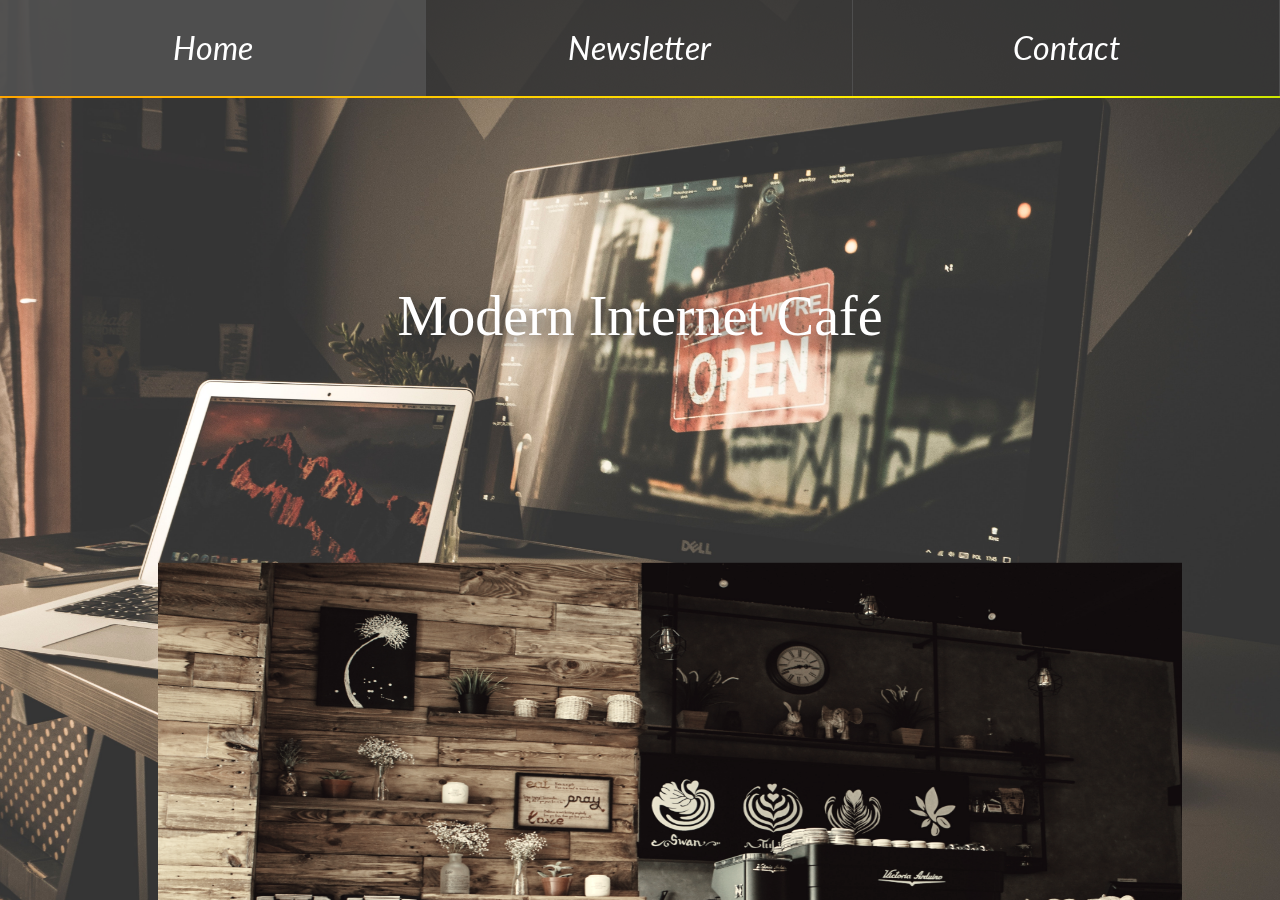
==== commit 6151a93f: "Wrapped main image in an article, added paragraph with business description, added border image for " ====
--- a/index.html
+++ b/index.html
@@ -28,20 +28,22 @@
 				<a href="contact.html">
 					<li>Contact<div class="mobile1">Us</div></li>
 				</a>
-				<a href="menu.html">
-					<li>Menu</li>
-				</a>
 			</ul>
 			<div class="rainbow"></div>
 		</nav>
 		<div class="overlay">
-			<div>
-				<h1>Modern Internet Cafe</h1>
+			<article>
+				<h1>Modern Internet Café</h1>
 				<figure>
 					<img id="shop" src="images/shop.jpg" alt="store front" />
 					<figcaption>Store front</figcaption>
 				</figure>
-			</div>
+				<p>
+				Modern Internet Café was founded in 2019 in an attempt to create a cozy place for patrons to relax in.
+				Rated best coffee shop in the treasure valley 2019, by the Idaho Statesmen. We pride ourselves in having a wide variety of fair-trade coffee from around the world.
+				Come try our Sunrise Deluxe, a fluffy stack of our specialty pancakes drizzled with caramel sauce, and topped with fruit.
+				</p>
+			</artcle>
 			<section id="menu">
 				<h2>Menu</h2>
 				<div class="container">
@@ -113,18 +115,13 @@
 						<br class="mobile1" />
 					</a>
 				</div>
-	
-	
 				<div class="row">
 					<a href="mailto:website@example.com">
 						<!-- <p>Email:</p> -->
 						<img src="images/letter.png" />
 						<br class="mobile1" />
 					</a>
-				</div>
-	
-	
-	
+				</div>	
 				<div class="row">
 					<a href="https://wwww.facebook.com/" target="_blank">
 						<!-- <p>Facebook:</p> -->
@@ -132,8 +129,6 @@
 						<br class="mobile1" />
 					</a>
 				</div>
-	
-	
 				<div class="row">
 					<a href="https://www.twitter.com/" target="_blank">
 						<!-- <p>Twitter:</p> -->
@@ -141,9 +136,7 @@
 						<br class="mobile1" />
 					</a>
 				</div>
-	
 				<br />
-	
 				<a id="icon-pack" href="https://icons8.com" target="_blank">Icon pack by Icons8</a>
 			</footer>
 		</div>
--- a/css/base.css
+++ b/css/base.css
@@ -21,7 +21,7 @@
   width: 50%;
 }
 
-#menu, #hours, #newsLetter, #contact {
+article p, #menu, #hours, #newsLetter, #contact {
   background-color: rgba(187, 187, 187, 0.396);
 }
 
@@ -85,9 +85,9 @@
   height: 3.5em;
   background-color: rgba(53, 53, 53, 0.871);
   text-align: center;
-  -webkit-flex-basis: 25%;
-      -ms-flex-preferred-size: 25%;
-          flex-basis: 25%;
+  -webkit-flex-basis: 33.33333%;
+      -ms-flex-preferred-size: 33.33333%;
+          flex-basis: 33.33333%;
   color: white;
   border-right: rgba(79, 79, 79, 0.965) 1px solid;
   -webkit-transition: background-color 0.2s ease-out;
@@ -131,7 +131,7 @@
   color: white;
   margin: auto;
   margin-top: 15%;
-  margin-bottom: 20%;
+  margin-bottom: 10%;
 }
 
 h2 {
@@ -155,14 +155,39 @@
 }
 
 figure img#shop {
+  padding: 30px;
   -webkit-filter: sepia(40%) grayscale(20%);
           filter: sepia(40%) grayscale(20%);
+  -webkit-transform: scaleY(0.8);
+     -moz-transform: scaleY(0.8);
+      -ms-transform: scaleY(0.8);
+       -o-transform: scaleY(0.8);
+          transform: scaleY(0.8);
 }
 
 figure figcaption {
+  border: 10px solid transparent;
+  -webkit-border-image: url(../images/border2.png) 30 stretch;
+     -moz-border-image: url(../images/border2.png) 30 stretch;
+       -o-border-image: url(../images/border2.png) 30 stretch;
+          border-image: url(../images/border2.png) 30 stretch;
   font-size: 0.7em;
-  text-align: right;
+  text-align: center;
   color: rgba(207, 207, 207, 0.965);
+  margin-top: -9em;
+  margin-left: 95%;
+  width: 4%;
+}
+
+article p {
+  color: white;
+  width: 80%;
+  margin: auto;
+  padding: 5% 10%;
+  text-align: center;
+  font-size: 1.5em;
+  text-shadow: 5px 5px 15px #111;
+  font-family: 'Lato', sans-serif;
 }
 
 #menu div img {
@@ -255,17 +280,21 @@
   padding: 1%;
   text-align: left;
   width: 41.66667%;
+  border: 1px solid rgba(255, 255, 255, 0.9);
 }
 
 table tbody td {
   text-align: center;
   padding: 1%;
+  border: 1px solid rgba(255, 255, 255, 0.9);
 }
 
 table tfoot td {
   font-size: 0.7em;
   text-align: right;
   padding-right: 10%;
+  border: none;
+  border-collapse: collapse;
 }
 
 #newsLetter {
@@ -277,7 +306,8 @@
   color: white;
   text-align: center;
   margin: 10%;
-  padding-bottom: 5%;
+  margin-bottom: 5%;
+  padding-bottom: 4%;
   border: 1px solid rgba(255, 255, 255, 0.396);
 }
 
@@ -292,6 +322,7 @@
   margin: auto;
   margin-bottom: 10%;
   display: block;
+  width: 80%;
   -webkit-box-shadow: 0 0 10px 2px #333;
      -moz-box-shadow: 0 0 10px 2px #333;
           box-shadow: 0 0 10px 2px #333;
@@ -306,6 +337,14 @@
   text-align: center;
 }
 
+form fieldset input#mobile_signup {
+  -webkit-box-shadow: none;
+     -moz-box-shadow: none;
+          box-shadow: none;
+  display: inline;
+  font-size: 1em;
+}
+
 form fieldset legend {
   border: 1px solid rgba(255, 255, 255, 0.396);
   margin: auto;
@@ -318,7 +357,7 @@
   text-align: center;
 }
 
-form div #submitButton {
+form div input[type="submit"] {
   margin: auto;
   padding: 5% 15%;
   background-color: #353535;
@@ -329,7 +368,7 @@
   transition: background-color 0.2s ease-out;
 }
 
-form div #submitButton:hover {
+form div input[type="submit"]:hover {
   background-color: #1c1c1c;
 }
 
@@ -416,7 +455,7 @@
   h2 {
     font-size: 1.6em;
   }
-  fieldset div:nth-of-type(1), fieldset div:nth-of-type(2) {
+  fieldset #newsLetter div:nth-of-type(1), fieldset #newsLetter div:nth-of-type(2) {
     width: 49%;
     display: inline-block;
   }
@@ -484,9 +523,19 @@
 }
 
 @media only screen and (min-width: 900px) {
-  fieldset div:nth-of-type(1), fieldset div:nth-of-type(2), fieldset div:nth-of-type(3) {
+  #newsLetter fieldset div {
+    width: 24%;
     display: inline-block;
-    width: 32.33333%;
+  }
+  #newsLetter fieldset div input {
+    width: 70%;
+  }
+  #newsLetter fieldset div input[type="submit"] {
+    width: 20%;
+  }
+  form div input[type="submit"] {
+    padding: 2% 4%;
+    font-size: 1.5em;
   }
 }
 
@@ -1091,33 +1140,6 @@
 }
 
 /*
-provide a way for interested users to sign-up for your e-newsletter.
-
-Following are the specific page functional requirements:
-
-    Main page with description of your business with its products and/or services
-    Contact Us page containing web form with a dropdown of reason for contacting (comment, question, complaining, etc.), first name, last name, email address, text area and any other fields you feel are appropriate; utilize required and data validation as necessary.
+    Contact Us page containing text area 
 	Link from your portfolio page to your new business page.
-	
-
-Session 4
-
-    Use figure boxes around main images with captions and alternative text
-    Add at least one border to a main image and/or text container
-    Use a border image or border with rounded corners
-	Apply a transform to an image in some way
-	
-Session 6
-
-    Utilize an HTML table perhaps to market your products and/or services.
-    Style your HTML table using th elements, row groups (thead, tfoot, tbody), and colgroups
-    Use rowspans and colspans where appropriate for you content and add a table caption
-
-Session 7
-    Add the attached javascript file "port_formsubmit.js" to your business project and reference it in the pages with your forms
-
-Session 8
-
-    Style and apply a hover transition over your web page navigation and/or anywhere else you think might be cool
-    Utilize an animation (i.e. keyframes) on your site in a unique, tasteful, innovative way (no spinning "ceiling dances", bouncing balls, or jumping foxes, bats, or butterflies ;))
 */
